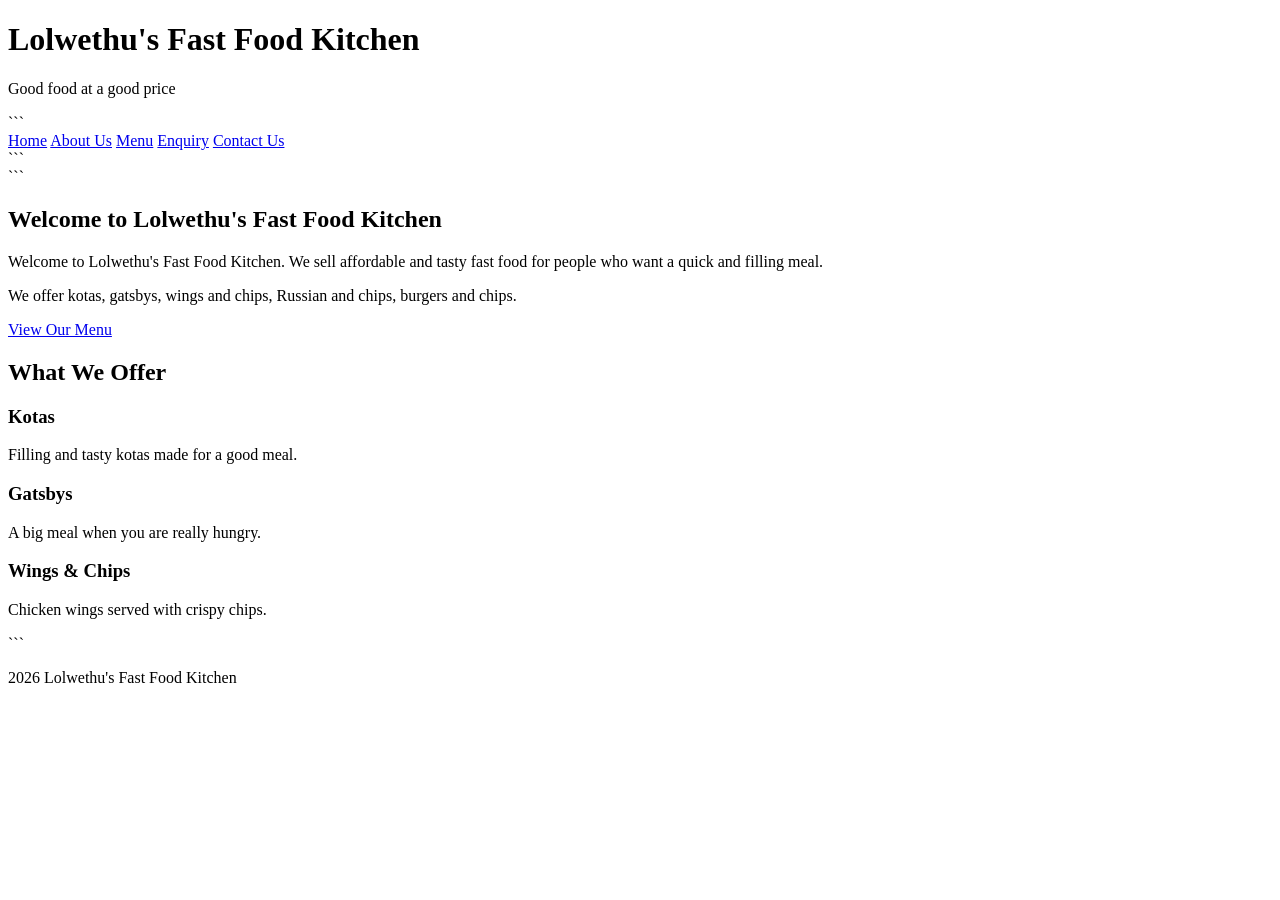
==== index.html @ e83a41dd "Initial commit" ====
<!DOCTYPE html>

<html lang="en">
<head>
    <meta charset="UTF-8">
    <meta name="viewport" content="width=device-width, initial-scale=1.0">
    <title>Lolwethu's Fast Food Kitchen</title>
    <link rel="stylesheet" href="css/style.css">
</head>
<body>

<header>
    <h1>Lolwethu's Fast Food Kitchen</h1>
    <p>Good food at a good price</p>

```
<nav>
    <a href="index.html">Home</a>
    <a href="about.html">About Us</a>
    <a href="menu.html">Menu</a>
    <a href="enquiry.html">Enquiry</a>
    <a href="contact.html">Contact Us</a>
</nav>
```

</header>

<main>

```
<section class="welcome">
    <h2>Welcome to Lolwethu's Fast Food Kitchen</h2>

    <p>
        Welcome to Lolwethu's Fast Food Kitchen. We sell affordable and
        tasty fast food for people who want a quick and filling meal.
    </p>

    <p>
        We offer kotas, gatsbys, wings and chips, Russian and chips,
        burgers and chips.
    </p>

    <a class="button" href="menu.html">View Our Menu</a>
</section>

<section class="home-info">
    <h2>What We Offer</h2>

    <div class="boxes">
        <div>
            <h3>Kotas</h3>
            <p>Filling and tasty kotas made for a good meal.</p>
        </div>

        <div>
            <h3>Gatsbys</h3>
            <p>A big meal when you are really hungry.</p>
        </div>

        <div>
            <h3>Wings & Chips</h3>
            <p>Chicken wings served with crispy chips.</p>
        </div>
    </div>
</section>
```

</main>

<footer>
    <p> 2026 Lolwethu's Fast Food Kitchen</p>
</footer>

</body>
</html>
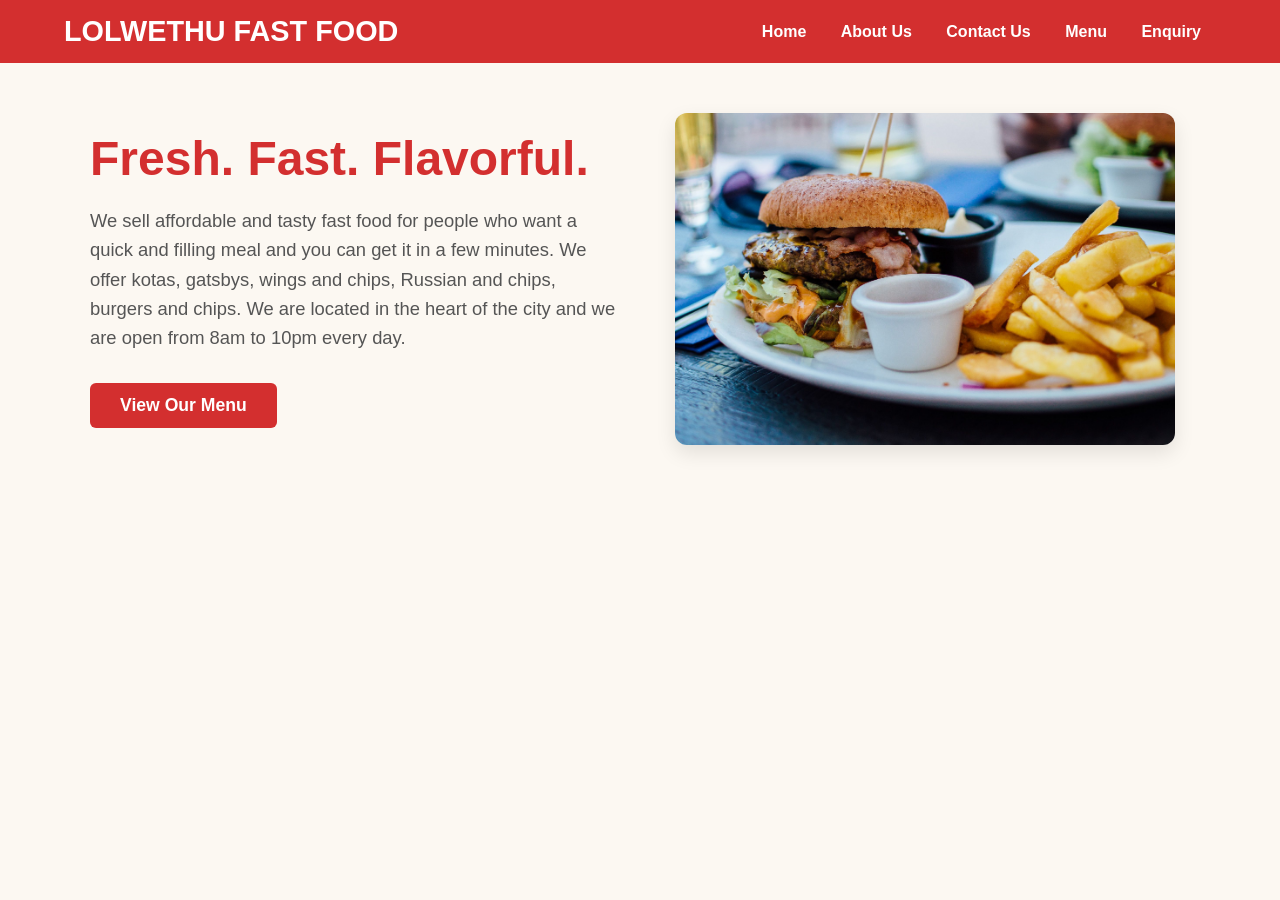
==== commit f558d60c: "Add files via upload" ====
--- a/index.html
+++ b/index.html
@@ -1,76 +1,140 @@
-<!DOCTYPE html>
-
-<html lang="en">
-<head>
-    <meta charset="UTF-8">
-    <meta name="viewport" content="width=device-width, initial-scale=1.0">
-    <title>Lolwethu's Fast Food Kitchen</title>
-    <link rel="stylesheet" href="css/style.css">
-</head>
-<body>
-
-<header>
-    <h1>Lolwethu's Fast Food Kitchen</h1>
-    <p>Good food at a good price</p>
-
-```
-<nav>
-    <a href="index.html">Home</a>
-    <a href="about.html">About Us</a>
-    <a href="menu.html">Menu</a>
-    <a href="enquiry.html">Enquiry</a>
-    <a href="contact.html">Contact Us</a>
-</nav>
-```
-
-</header>
-
-<main>
-
-```
-<section class="welcome">
-    <h2>Welcome to Lolwethu's Fast Food Kitchen</h2>
-
-    <p>
-        Welcome to Lolwethu's Fast Food Kitchen. We sell affordable and
-        tasty fast food for people who want a quick and filling meal.
-    </p>
-
-    <p>
-        We offer kotas, gatsbys, wings and chips, Russian and chips,
-        burgers and chips.
-    </p>
-
-    <a class="button" href="menu.html">View Our Menu</a>
-</section>
-
-<section class="home-info">
-    <h2>What We Offer</h2>
-
-    <div class="boxes">
-        <div>
-            <h3>Kotas</h3>
-            <p>Filling and tasty kotas made for a good meal.</p>
-        </div>
-
-        <div>
-            <h3>Gatsbys</h3>
-            <p>A big meal when you are really hungry.</p>
-        </div>
-
-        <div>
-            <h3>Wings & Chips</h3>
-            <p>Chicken wings served with crispy chips.</p>
-        </div>
-    </div>
-</section>
-```
-
-</main>
-
-<footer>
-    <p> 2026 Lolwethu's Fast Food Kitchen</p>
-</footer>
-
-</body>
-</html>
+<!DOCTYPE html>
+<html lang="en">
+<head>
+    <meta charset="UTF-8">
+    <meta name="viewport" content="width=device-width, initial-scale=1.0">
+    <title>Lolwethu Fast Food Kitchen | Home</title>
+    <link rel="stylesheet" href="css/style.css">
+    <style>
+        body {
+            font-family: Arial, sans-serif;
+            margin: 0;
+            padding: 0;
+            background-color: #fcf8f2;
+            color: #333;
+        }
+
+        /* --- RED BRAND NAVIGATION BAR --- */
+        header {
+            background-color: #d32f2f; 
+            padding: 15px 5%;
+            display: flex;
+            align-items: center;
+            justify-content: space-between;
+        }
+
+        .logo-area h1 {
+            color: white;
+            margin: 0;
+            font-size: 1.8rem;
+            text-transform: uppercase;
+        }
+
+        .nav-links a {
+            color: white;
+            text-decoration: none;
+            margin: 0 15px;
+            font-weight: bold;
+            font-size: 1rem;
+        }
+
+        .nav-links a:hover {
+            color: #fbc02d; 
+        }
+
+        /* --- CONTENT WRAPPER --- */
+        .hero-section {
+            max-width: 1100px;
+            margin: 50px auto;
+            padding: 0 20px;
+            display: flex;
+            align-items: center;
+            justify-content: space-between;
+            gap: 40px;
+        }
+
+        .hero-content {
+            flex: 1;
+        }
+
+        .hero-content h2 {
+            font-size: 3rem;
+            color: #d32f2f;
+            margin: 0 0 20px 0;
+        }
+
+        .hero-content p {
+            font-size: 1.15rem;
+            line-height: 1.6;
+            color: #555;
+            margin: 0 0 30px 0;
+        }
+
+        .menu-btn {
+            background-color: #d32f2f;
+            color: white;
+            text-decoration: none;
+            padding: 12px 30px;
+            border-radius: 6px;
+            font-weight: bold;
+            font-size: 1.1rem;
+            display: inline-block;
+        }
+
+        /* --- RE-SECURED IMAGE BOX CONTAINER --- */
+        .hero-image-box {
+            flex: 1;
+            display: flex;
+            justify-content: center;
+        }
+
+        .hero-image-box img {
+            width: 100%;
+            max-width: 500px;
+            height: auto;
+            border-radius: 12px;
+            box-shadow: 0 8px 20px rgba(0,0,0,0.1);
+            display: block;
+        }
+
+        @media (max-width: 768px) {
+            .hero-section {
+                flex-direction: column-reverse;
+                text-align: center;
+            }
+        }
+    </style>
+</head>
+<body>
+
+    <header>
+        <div class="logo-area">
+            <h1>Lolwethu Fast Food</h1>
+        </div>
+        <!-- FIXED NAVIGATION BAR: All items reference direct cross paths sitting side-by-side -->
+        <nav class="nav-links">
+            <a href="index.html">Home</a>
+            <a href="about.html">About Us</a>
+            <a href="contact.html">Contact Us</a>
+            <a href="menu.html">Menu</a>
+            <a href="enquiry.html">Enquiry</a>
+        </nav>
+    </header>
+
+    <main>
+        <section class="hero-section">
+            <div class="hero-content">
+                <h2>Fresh. Fast. Flavorful.</h2>
+                <p>We sell affordable and tasty fast food for people who want a quick and filling meal and you can get it in a few minutes. We offer kotas, gatsbys, wings and chips, Russian and chips, burgers and chips. We are located in the heart of the city and we are open from 8am to 10pm every day.</p>
+                <a href="menu.html" class="menu-btn">View Our Menu</a>
+            </div>
+
+            <div class="hero-image-box">
+                <!-- Direct clean folder path link to your custom burger file -->
+                <img src="Assets/images/burger.jpg" alt="Delicious Floating Burger Explosion">
+            </div>
+        </section>
+    </main>
+
+</body>
+</html>
